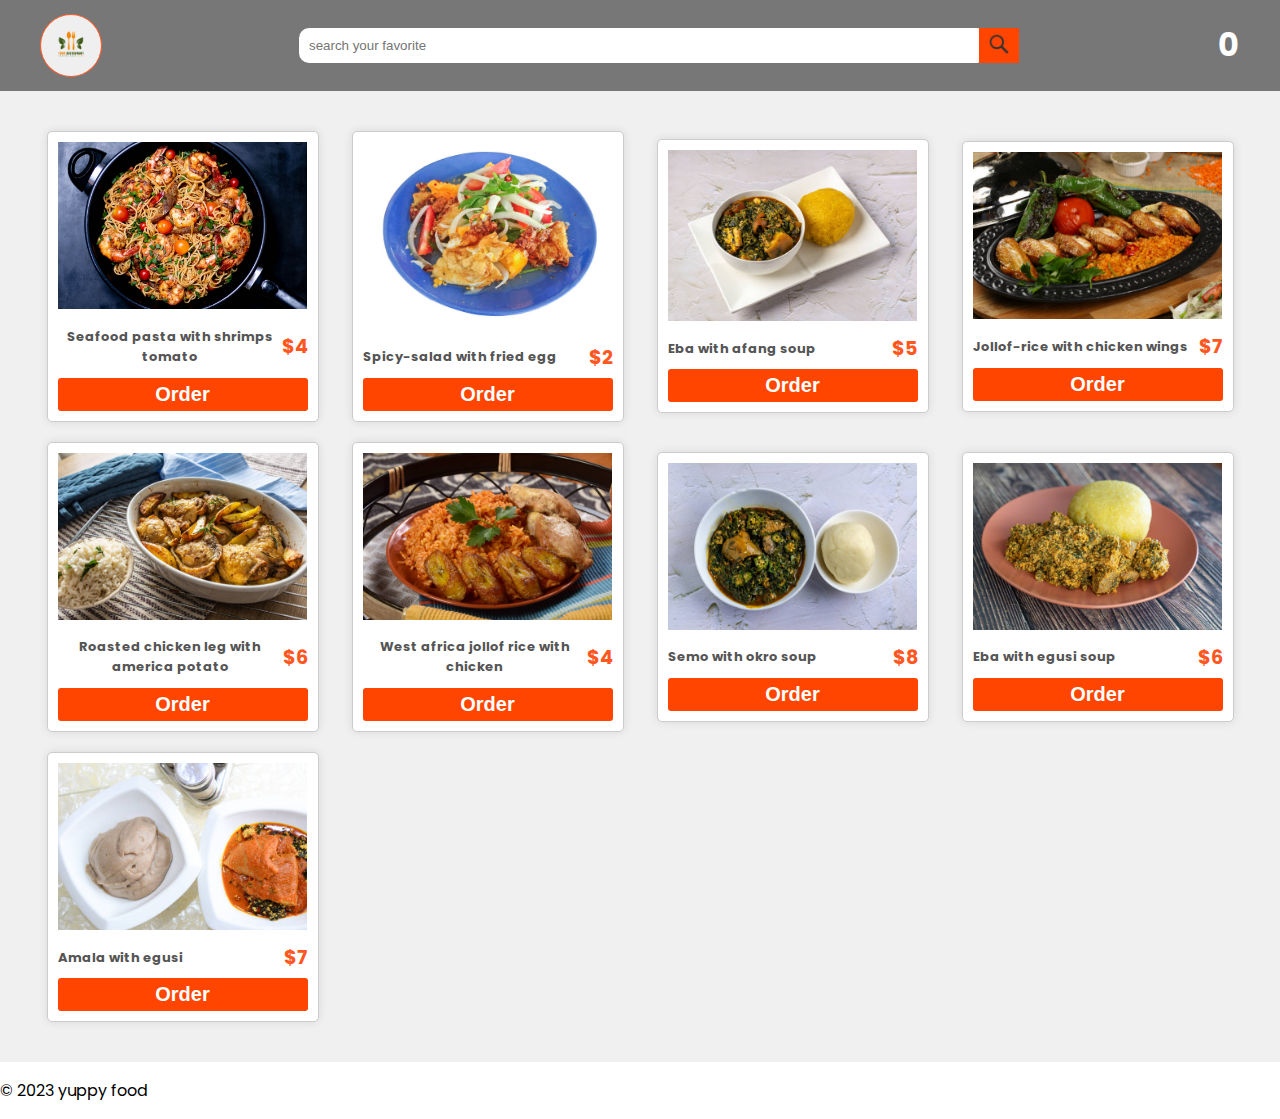
==== menu.html @ 27182750 "food" ====
<!DOCTYPE html>
<html lang="en">
  <head>
    <meta charset="UTF-8" />
    <meta name="viewport" content="width=device-width, initial-scale=1.0" />
    <title>menu</title>
    <link
      href="https://fonts.googleapis.com/css2?family=Poppins:ital,wght@0,300;1,200&display=swap"
      rel="stylesheet"
    />
    <link
      rel="stylesheet"
      href="https://cdnjs.cloudflare.com/ajax/libs/font-awesome/6.2.1/css/all.min.css"
      integrity="sha512-MV7K8+y+gLIBoVD59lQIYicR65iaqukzvf/nwasF0nqhPay5w/9lJmVM2hMDcnK1OnMGCdVK+iQrJ7lzPJQd1w=="
      crossorigin="anonymous"
      referrerpolicy="no-referrer"
    />
    <link rel="stylesheet" href="menu.css" />
    <!--the above code is a link to the css file-->
  </head>
  <body>
    <div class="header">
      <div class="header-flex">
        <div class="left-header">
          <button>
            <img src="images/logo.png" alt="" />
          </button>
        </div>
        <div class="middle-header">
          <input id="search" type="text" placeholder="search your favorite" />
          <button id="search-btn">
            <div class="search">
              <img src="images/search-icon.png" alt="" />
            </div>
          </button>
        </div>

        <div class="right-header">
          <h1 style="color: #fff">0</h1>
        </div>
      </div>
    </div>

    <div class="menu-con">
      <div class="menu-grid">
        <!-- <article class="menu-item">
          <img src="images/food-20.jpeg" alt="" />
          <div class="food-details">
            <h2>Dish-1</h2>
            <span class="price">$20.30</span>
          </div>
          <button>Order</button>
        </article> -->
      </div>
    </div>
    <footer>
      <p>&copy; 2023 yuppy food</p>
    </footer>
    <script src="menu.js"></script>
  </body>
</html>
---- menu.css ----
body {
  margin: 0;
  padding: 0;
  box-sizing: border-box;
  font-family: "poppins", sans-serif;
}

.header {
  background-color: #777;
  position: sticky;
  left: 0;
  right: 0;
  top: 0;
  z-index: 999;
}
.header-flex {
  display: flex;
  align-items: center;
  justify-content: space-between;
  padding: 0px 40px;
}

.left-header button {
  padding: 4px 5px;
  border-radius: 50%;
  border: 1px solid #ff5722;
}

.header img {
  width: 50px;
}

.header .middle-header {
  display: flex;
  align-items: center;
  flex-basis: 60%;
}
.header .middle-header input {
  width: 100%;
  padding: 10px 10px;
  border-radius: 10px;
  border: none;
}

.header .middle-header .search img {
  height: 20px;
  width: 20px;
}

.header .middle-header button {
  padding: 6px 10px;
  background-color: orangered;
  border: none;
  margin-left: -8px;
}

.header .right-header {
  display: flex;
  align-items: center;
  flex-direction: column;
  padding: 0px 2px;
}

.header .right-header .count p {
  background-color: orangered;
  padding: 2px 8px;
  border-radius: 50%;
  font-weight: 600;
  color: #fff;
  margin-bottom: -15px;
}

.header .right-header .order p {
  color: #fff;
  font-size: 17px;
}

@media screen and (max-width: 600px) {
  .header img {
    width: 50px;
  }

  .header .middle-header input {
    padding: 6px 10px;
    width: 70%;
  }

  .header .middle-header .search img {
    height: 20px;
    width: 15px;
  }

  .header .middle-header button {
    padding: 2px 10px;
    background-color: orangered;
    border: none;
    margin-left: -8px;
  }
  .header .right-header .count {
    font-size: 11px;
    bottom: 40%;
  }

  .header .right-header .order p {
    font-size: 12px;
  }
}

/*------------------------main styling start------------------------------*/

.menu-con {
  padding: 40px;
  background-color: #f0f0f0;
}

.menu-grid {
  display: grid;
  place-items: center;
  grid-template-columns: repeat(4, 1fr);
  column-gap: 20px;
  row-gap: 20px;
}
.menu-item {
  background-color: #fff;
  border: 1px solid #ccc;
  padding: 10px;
  text-align: center;
  box-shadow: 0px 0px 10px rgba(0, 0, 0, 0.1);
  border-radius: 5px;
  width: 250px;
}

.menu-item .food-details {
  display: flex;
  justify-content: space-between;
  align-items: center;
}

.menu-item button {
  width: 100%;
  padding: 5px;
  background-color: orangered;
  color: #fff;
  font-size: 20px;
  border: none;
  border-radius: 3px;
  font-weight: bold;
  transition: 0.3s;
}

.menu-item button:hover {
  background-color: orange;
}

.menu-item button:active {
  background-color: #ff5722;
}

.menu-item img {
  max-width: 100%;
  max-height: 100%;
}

.menu-item h2 {
  color: #555;
  font-size: 13px;
}

.price {
  font-weight: bold;
  color: #ff5722;
  font-size: 1.2rem;
}

@media (max-width: 1000px) {
  .menu-grid {
    grid-template-columns: repeat(4, 1fr);
  }
}

@media (max-width: 800px) {
  .menu-grid {
    grid-template-columns: repeat(3, 1fr);
  }
}

@media (max-width: 575px) {
  .header img {
    width: 25px;
  }
  .menu-grid {
    grid-template-columns: 1fr;
  }
}
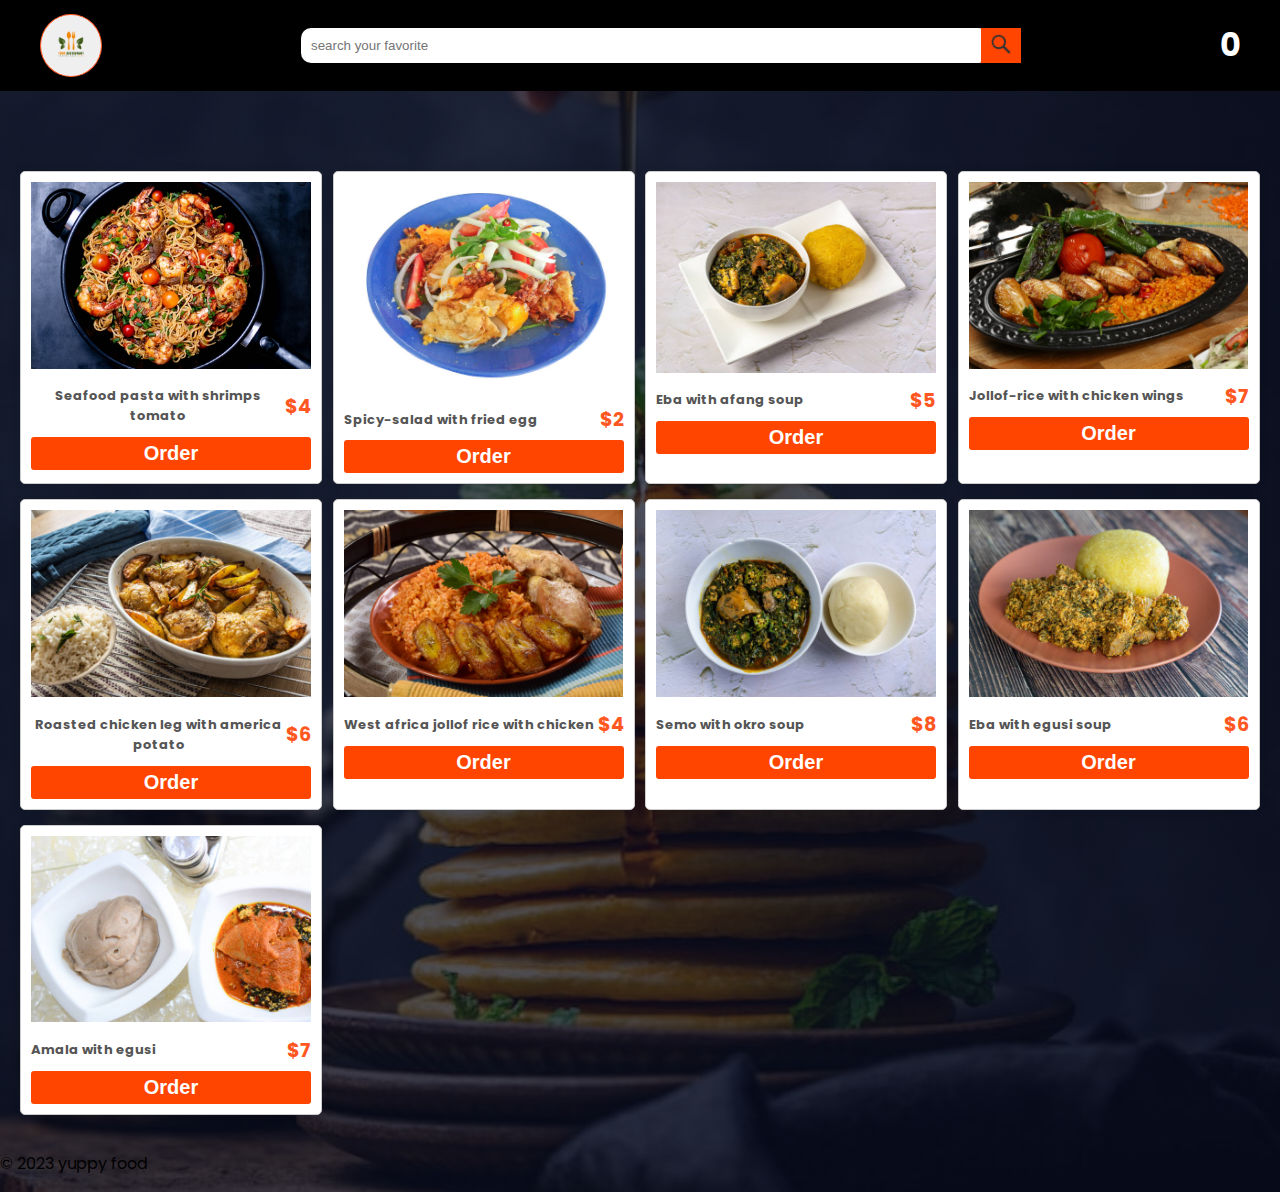
==== commit 74a9d795: "css" ====
--- a/menu.html
+++ b/menu.html
@@ -41,7 +41,7 @@
       </div>
     </div>
 
-    <div class="menu-con">
+    <div class="main">
       <div class="menu-grid">
         <!-- <article class="menu-item">
           <img src="images/food-20.jpeg" alt="" />
--- a/menu.css
+++ b/menu.css
@@ -3,15 +3,19 @@
   padding: 0;
   box-sizing: border-box;
   font-family: "poppins", sans-serif;
+  background-image: linear-gradient(rgba(4, 9, 30, 0.7), rgba(4, 9, 30, 0.7)),
+    url(images/background-img.jpeg);
+  background-position: center;
+  background-size: cover;
 }
 
 .header {
-  background-color: #777;
   position: sticky;
   left: 0;
   right: 0;
   top: 0;
   z-index: 999;
+  background-color: #000000;
 }
 .header-flex {
   display: flex;
@@ -52,13 +56,6 @@
   background-color: orangered;
   border: none;
   margin-left: -8px;
-}
-
-.header .right-header {
-  display: flex;
-  align-items: center;
-  flex-direction: column;
-  padding: 0px 2px;
 }
 
 .header .right-header .count p {
@@ -77,7 +74,7 @@
 
 @media screen and (max-width: 600px) {
   .header img {
-    width: 50px;
+    width: 40px;
   }
 
   .header .middle-header input {
@@ -106,20 +103,52 @@
   }
 }
 
+@media (max-width: 575px) {
+  .header img {
+    width: 25px;
+  }
+}
+
 /*------------------------main styling start------------------------------*/
-
-.menu-con {
-  padding: 40px;
-  background-color: #f0f0f0;
+.main {
+  margin-top: 60px;
+  padding: 20px;
 }
 
 .menu-grid {
   display: grid;
-  place-items: center;
   grid-template-columns: repeat(4, 1fr);
-  column-gap: 20px;
-  row-gap: 20px;
-}
+  column-gap: 10px;
+  row-gap: 15px;
+}
+
+@media (max-width: 850px) {
+  .menu-grid {
+    grid-template-columns: repeat(2, 1fr);
+  }
+
+  .menu-item {
+    background-color: #fff;
+    border: 1px solid #ccc;
+    padding: 10px;
+    text-align: center;
+    box-shadow: 0px 0px 10px rgba(0, 0, 0, 0.1);
+    border-radius: 5px;
+    width: 300px;
+  }
+}
+
+@media (max-width: 575px) {
+  .menu-grid {
+    grid-template-columns: repeat(1, 1fr);
+  }
+
+  .menu-item button {
+    padding: 4px;
+    font-size: 16px;
+  }
+}
+
 .menu-item {
   background-color: #fff;
   border: 1px solid #ccc;
@@ -127,7 +156,7 @@
   text-align: center;
   box-shadow: 0px 0px 10px rgba(0, 0, 0, 0.1);
   border-radius: 5px;
-  width: 250px;
+  width: 280px;
 }
 
 .menu-item .food-details {
@@ -171,24 +200,3 @@
   color: #ff5722;
   font-size: 1.2rem;
 }
-
-@media (max-width: 1000px) {
-  .menu-grid {
-    grid-template-columns: repeat(4, 1fr);
-  }
-}
-
-@media (max-width: 800px) {
-  .menu-grid {
-    grid-template-columns: repeat(3, 1fr);
-  }
-}
-
-@media (max-width: 575px) {
-  .header img {
-    width: 25px;
-  }
-  .menu-grid {
-    grid-template-columns: 1fr;
-  }
-}
